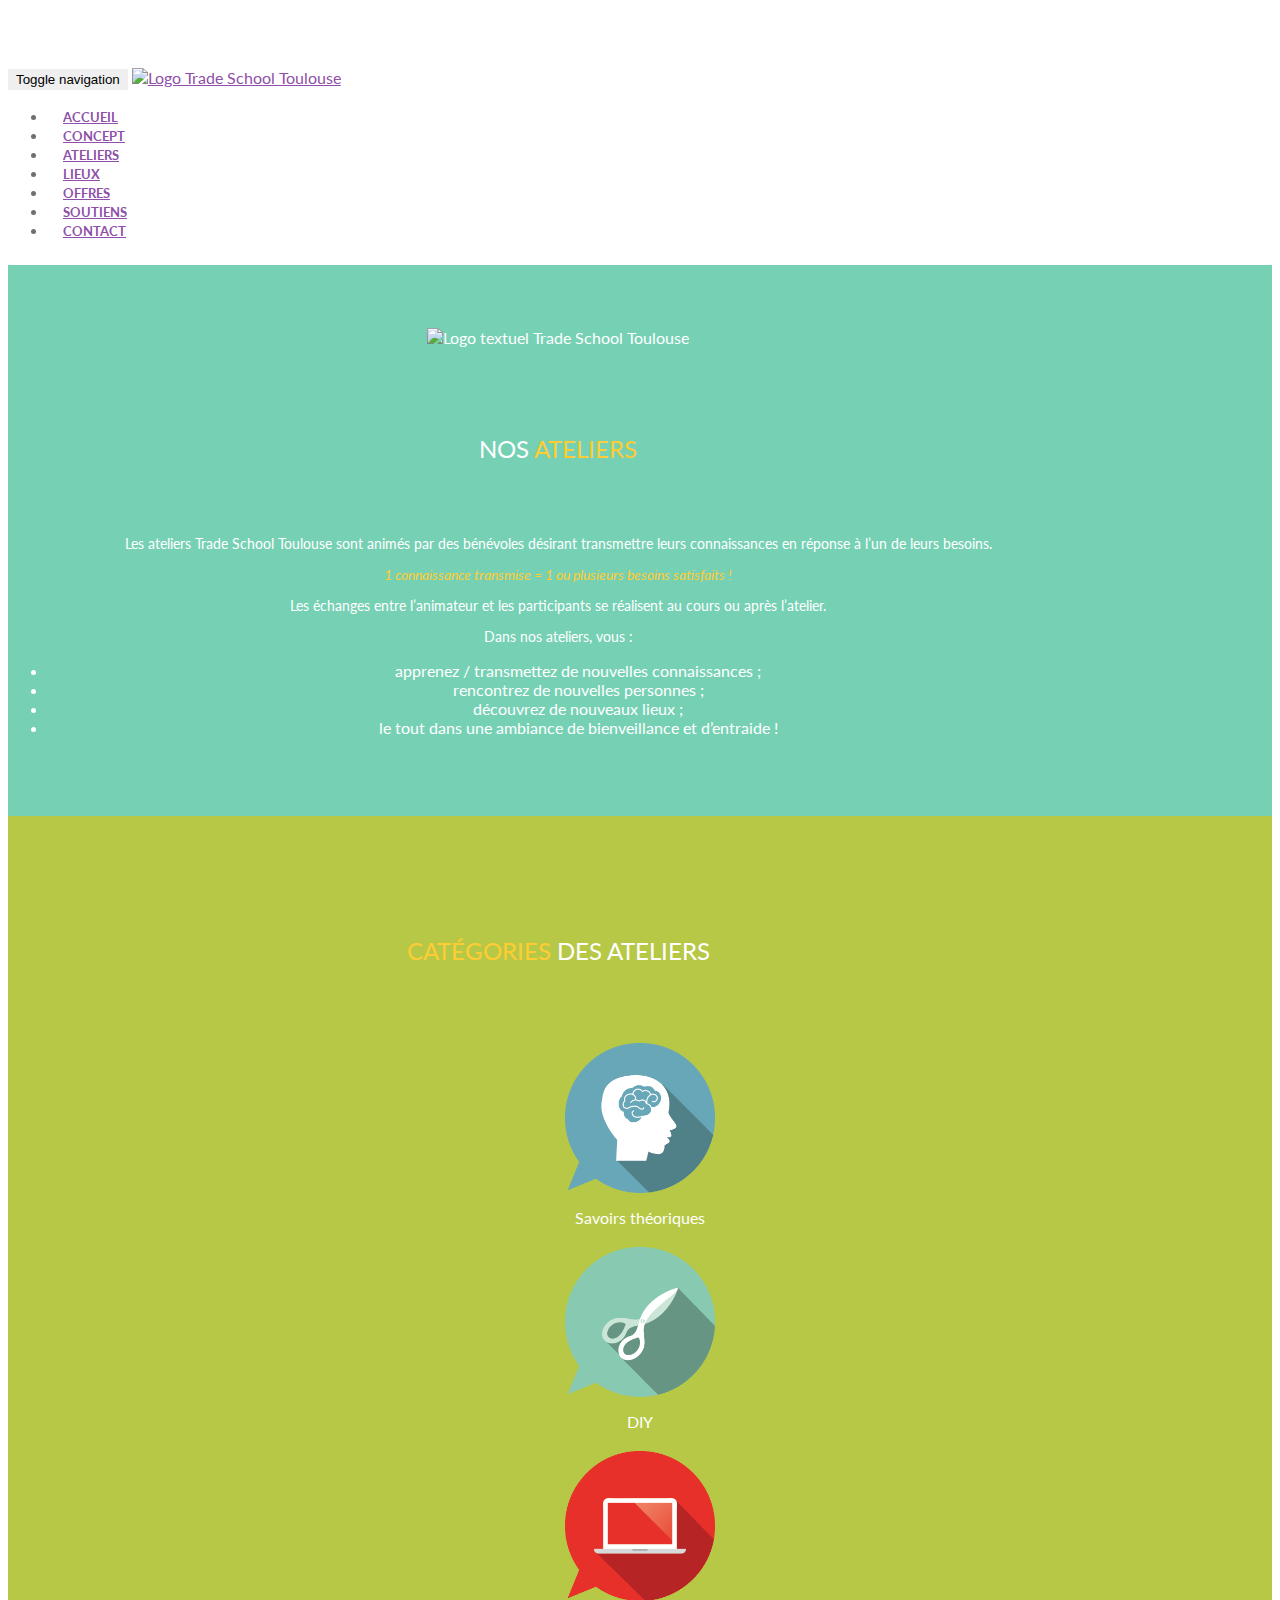
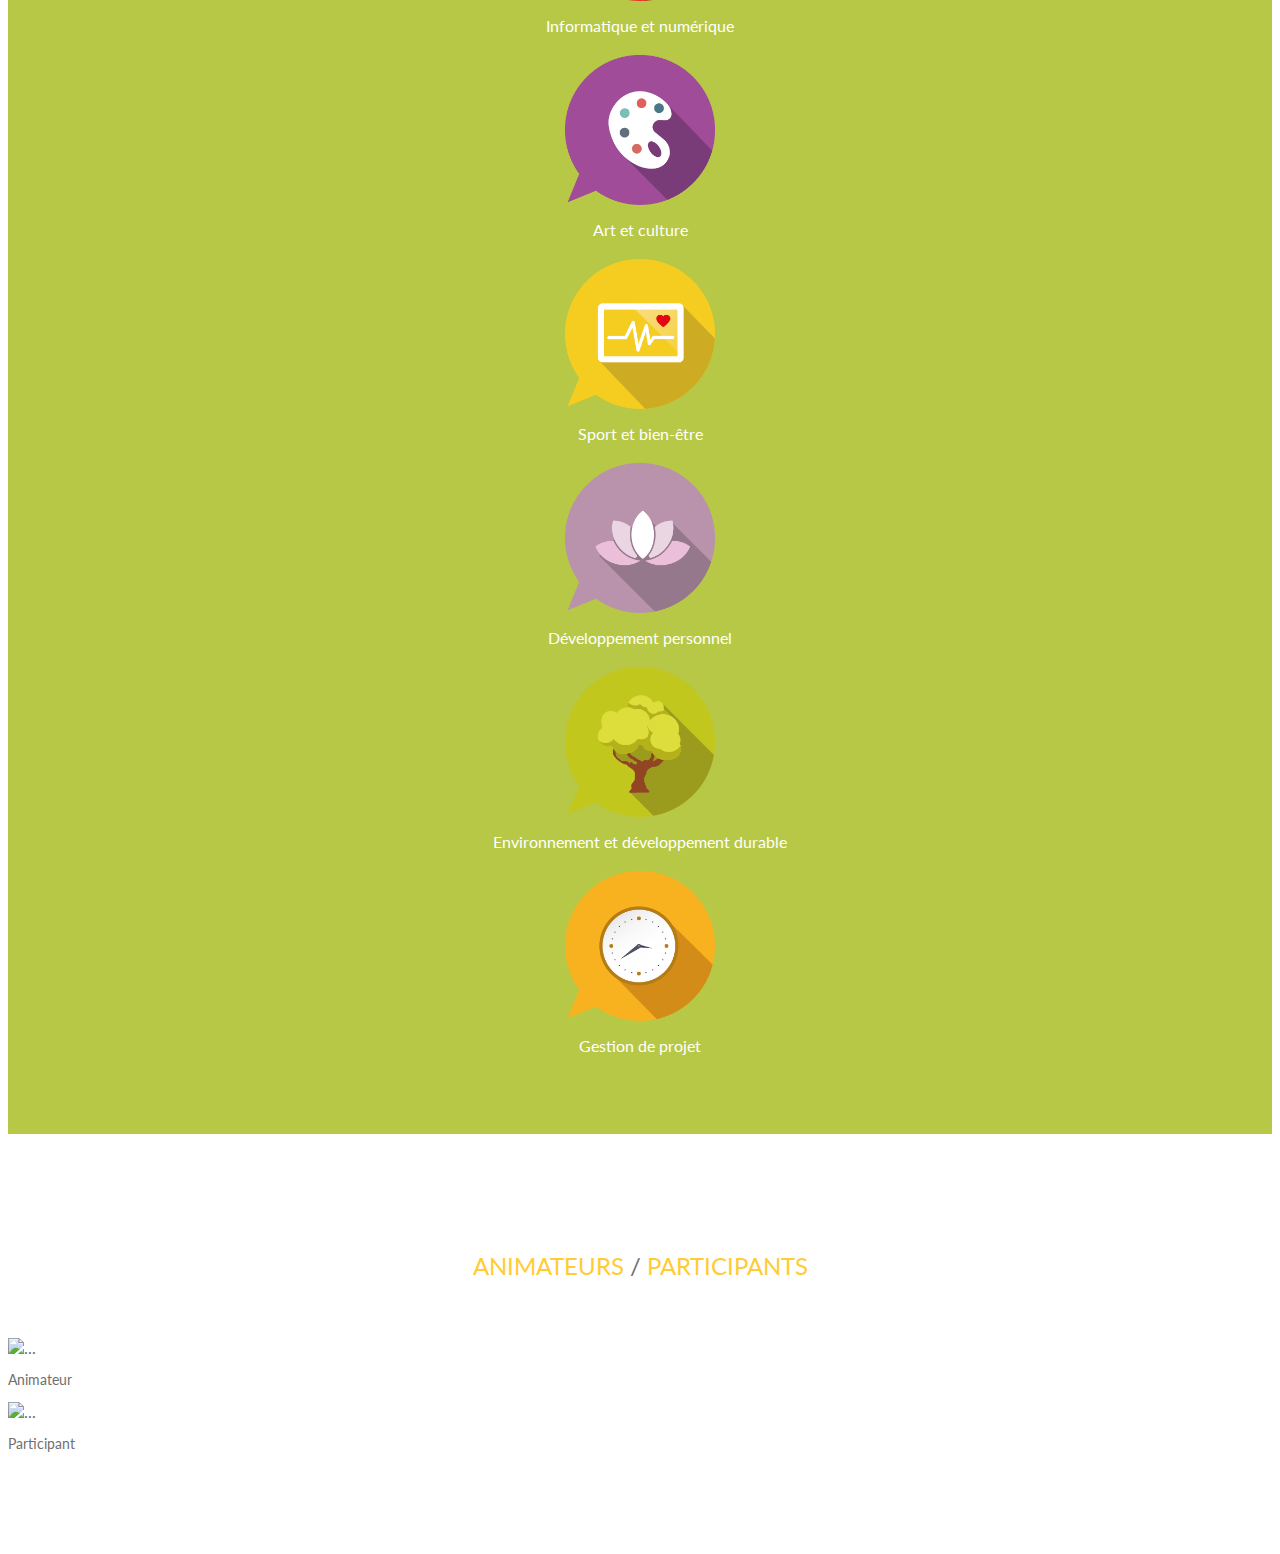
==== static_website/ateliers.html @ 1c1da2f1 "Improve links and logos" ====
<!DOCTYPE html>
<html lang="fr">
<head>
  <meta charset="utf-8">
  <meta http-equiv="X-UA-Compatible" content="IE=edge,chrome=1">
  <title>Ateliers - Trade School Toulouse [demo]</title>
  <meta name="viewport" content=
  "width=device-width, initial-scale=1">
  <meta name="description" content="Trade School Toulouse [demo]">
  <meta name="keywords" content="troc, échange">
  <meta name="author" content="Trade School Toulouse">
  <link rel="shortcut icon" href="img/favicon.ico" type=
  "image/x-icon">
  <link rel="apple-touch-icon" href="img/apple-touch-icon.png">
  <link rel="stylesheet" type="text/css" href=
  "css/bootstrap.min.css">
  <link rel="stylesheet" type="text/css" href=
  "fonts/font-awesome/css/font-awesome.css">
  <style>
      body {
          padding-top: 50px;
          padding-bottom: 20px;
      }
  </style>
  <link rel="stylesheet" href="css/nivo-lightbox.css">
  <link rel="stylesheet" href=
  "css/nivo_lightbox_themes/default/default.css"><!-- Stylesheet
    ================================================== -->
  <link rel="stylesheet" type="text/css" href="css/style.css">
  <link rel="stylesheet" type="text/css" href="css/responsive.css">
  <!-- Google Fonts
    ================================================== -->
  <link href=
  "http://fonts.googleapis.com/css?family=Lato:100,300,400,700,900,100italic,300italic,400italic,700italic,900italic"
  rel="stylesheet" type="text/css">
  <script type="text/javascript" src="js/modernizr.custom.js">
  </script>
  <!-- HTML5 shim and Respond.js for IE8 support of HTML5 elements and media queries -->
  <!-- WARNING: Respond.js doesn't work if you view the page via file:// -->
  <!--[if lt IE 9]>
      <script src="https://oss.maxcdn.com/html5shiv/3.7.2/html5shiv.min.js"></script>
      <script src="https://oss.maxcdn.com/respond/1.4.2/respond.min.js"></script>
    <![endif]-->
</head>
<body>
  <!-- Main Navigation
    ================================================== -->
  <nav id="tf-menu" class="navbar navbar-default navbar-fixed-top">
    <div class="container">
      <!-- Brand and toggle get grouped for better mobile display -->
      <div class="navbar-header">
        <button type="button" class="navbar-toggle collapsed"
        data-toggle="collapse" data-target=
        "#bs-example-navbar-collapse-1"><span class=
        "sr-only">Toggle navigation</span></button> <a class=
        "navbar-brand" href="#"><img src=
        "img/logo_TradeSchool_01.png" alt=
        "Logo Trade School Toulouse"></a>
      </div>
      <!-- Collect the nav links, forms, and other content for toggling -->
      <div class="collapse navbar-collapse" id=
      "bs-example-navbar-collapse-1">
        <ul class="nav navbar-nav navbar-right">
          <li>
            <a href="index.html" class="scroll">Accueil</a>
          </li>
          <li>
            <a href="concept.html" class="scroll">Concept</a>
          </li>
          <li>
            <a href="ateliers.html" class="scroll">Ateliers</a>
          </li>
          <li>
            <a href="lieux.html" class="scroll">Lieux</a>
          </li>
          <li>
            <a href="offres.html" class="scroll">Offres</a>
          </li>
          <li>
            <a href="#" class="scroll">Soutiens</a>
          </li>
          <li>
            <a href="#" class="scroll">Contact</a>
          </li>
        </ul>
      </div><!-- /.navbar-collapse -->
    </div><!-- /.container-fluid -->
  </nav><!-- Home Section
    ================================================== -->
  <div id="tf-intro">
    <div class="container">
      <!-- container -->
      <div class="row">
        <!-- row -->
        <div class="col-md-8 col-md-offset-2">
          <img src="img/logo_TradeSchool_texte.png" class="intro-logo img-responsive" alt="Logo textuel Trade School Toulouse">
          <div class="section-header">
            <h2><strong>Nos <span class="highlight">ateliers</span></strong></h2>
          </div>
          <p>Les ateliers Trade School Toulouse sont animés par des bénévoles désirant transmettre leurs connaissances en réponse à l’un de leurs besoins.</p>
          <p class="highlight"><em>1 connaissance transmise = 1 ou plusieurs besoins satisfaits&nbsp;!</em></p>
          <p>Les échanges entre l’animateur et les participants se réalisent au cours ou après l’atelier.</p>
          <p>Dans nos ateliers, vous&nbsp;:</p>
          <ul>
            <li>apprenez / transmettez de nouvelles connaissances&nbsp;;</li>
            <li>rencontrez de nouvelles personnes&nbsp;;</li>
            <li>découvrez de nouveaux lieux&nbsp;;</li>
            <li>le tout dans une ambiance de bienveillance et d’entraide&nbsp;!</li>
          </ul>
        </div>
      </div><!-- end row -->
   </div><!-- end container -->
  </div><!-- Service Section
    ================================================== -->
  <div id="tf-text">
    <div class="container">
      <div class="section-header">
        <h2><strong><span class=
        "highlight">Catégories</span> des ateliers</strong></h2>
      </div>
    </div>
    <div class="container-fluid">
      <!-- fluid container -->
      <div id="itemsWork" class="row text-center">
        <!-- Portfolio Wrapper Row -->
        <div class=
        "col-xs-12 col-sm-6 col-md-3 col-lg-3 nopadding brand others">
          <!-- Category #1 col 3 -->
          <div class="box">
            <figure>
              <img src="img/picto_savoir_theorique.png" class=
              "img-responsive center-block picto" alt="Pictogramme savoirs théoriques">
              <figcaption>Savoirs théoriques</figcaption>
            </figure>
          </div>
        </div><!-- end Category #1 col 3 -->
        <div class=
        "col-xs-12 col-sm-6 col-md-3 col-lg-3 nopadding apps">
          <!-- Category #2 col 3 -->
          <div class="box">
            <figure>
              <img src="img/picto_diy.png" class=
              "img-responsive center-block picto" alt="Pictogramme DIY">
              <figcaption>DIY</figcaption>
            </figure>
          </div>
        </div><!-- end Category #2 col 3 -->
        <div class=
        "col-xs-12 col-sm-6 col-md-3 col-lg-3 nopadding others brand">
          <!-- Category #3 col 3 -->
          <div class="box">
            <figure>
              <img src="img/picto_informatique.png" class=
              "img-responsive center-block picto" alt="Pictogramme informatique et numérique">
              <figcaption>Informatique et numérique</figcaption>
            </figure>
          </div>
        </div><!-- end Category #3 col 3 -->
        <div class=
        "col-xs-12 col-sm-6 col-md-3 col-lg-3 nopadding others web">
          <!-- Category #4 col 3 -->
          <div class="box">
            <figure>
              <img src="img/picto_art_culture.png" class=
              "img-responsive center-block picto" alt="Pictogramme art et culture">
              <figcaption>Art et culture</figcaption>
            </figure>
          </div>
        </div><!-- end Category #4 col 3 -->
        <div class=
        "col-xs-12 col-sm-6 col-md-3 nopadding web others">
          <!-- Category #5 col 3 -->
          <div class="box">
            <figure>
              <img src="img/picto_sport.png" class=
              "img-responsive center-block picto" alt="Pictogramme sport et bien-être">
              <figcaption>Sport et bien-être</figcaption>
            </figure>
          </div>
        </div><!-- end Category #5 col 3 -->
        <div class="col-xs-12 col-sm-6 col-md-3 nopadding app">
          <!-- Category #6 col 3 -->
          <div class="box">
            <figure>
              <img src="img/picto_dev_personnel.png" class=
              "img-responsive center-block picto" alt="Pictogramme développement personnel">
              <figcaption>Développement personnel</figcaption>
            </figure>
          </div>
        </div><!-- end Category #6 col 3 -->
        <div class=
        "col-xs-12 col-sm-6 col-md-3 nopadding web brand">
          <!-- Category #7 col 3 -->
          <div class="box">
            <figure>
              <img src="img/picto_environnement.png" class=
              "img-responsive center-block picto" alt="Pictogramme environnement et développement durable">
              <figcaption>Environnement et développement durable</figcaption>
            </figure>
          </div>
        </div><!-- end Category #7 col 3 -->
        <div class="col-xs-12 col-sm-6 col-md-3 nopadding app">
          <!-- Category #8 col 3 -->
          <div class="box">
            <figure>
              <img src="img/picto_gestion.png" class=
              "img-responsive center-block picto" alt="Pictogramme gestion de projet">
              <figcaption>Gestion de projet</figcaption>
            </figure>
          </div>
        </div><!-- end Category #8 col 3 -->
      </div><!-- End Row -->
    </div><!-- End Container-Fluid -->
  </div><!-- Process Section -->
  <div id="tf-team">
    <div class="container-fluid">
      <!-- container -->
      <div class="section-header">
        <h2><strong><span class="highlight">Animateurs</span> / <span class=
        "highlight">Participants</span></strong></h2>
      </div>
      <div id="itemsWork" class="row text-center">
        <!-- team carousel wrapper -->
        <div class=
        "col-xs-12 col-sm-12 col-md-6 col-lg-6 nopadding item">
          <!-- Team #1 -->
          <div class="hover-bg">
            <!-- Team Wrapper -->
            <div class="hover-text off">
              <!-- Hover Description -->
              <p>Vous transmettez vos connaissances aux participants et vous leur présentez votre liste de demandes.</p>
            </div><!-- End Hover Description -->
            <img src="img/team/01.jpg" alt="..." class=
            "img-responsive center-block"> <!-- Team Image -->
            <div class="team-detail text-center">
              <p class="text-uppercase">Animateur</p>
            </div>
          </div><!-- End Team Wrapper -->
        </div><!-- End Team #1 -->
        <div class=
        "col-xs-12 col-sm-12 col-md-6 col-lg-6 nopadding item">
          <!-- Team #2 -->
          <div class="hover-bg">
            <!-- Team Wrapper -->
            <div class="hover-text off">
              <!-- Hover Description -->
              <p>Vous apprenez de nouvelles connaissances et en échange vous vous engagez à répondre à une des demandes émises par l’animateur.</p>
            </div><!-- End Hover Description -->
            <img src="img/team/02.jpg" alt="..." class=
            "img-responsive center-block"> <!-- Team Image -->
            <div class="team-detail text-center">
              <p class="text-uppercase">Participant</p>
            </div>
          </div><!-- End Team Wrapper -->
        </div><!-- End Team #2 -->
      </div><!-- end team carousel wrapper -->
    </div><!-- container -->
  </div><!-- Why Us/Features Section -->
<!-- jQuery (necessary for Bootstrap's JavaScript plugins) -->
  <script src=
  "https://ajax.googleapis.com/ajax/libs/jquery/1.11.1/jquery.min.js">
  </script>
  <script type="text/javascript" src="js/jquery.1.11.1.js">
  </script>
  <!-- Include all compiled plugins (below), or include individual files as needed -->

  <script type="text/javascript" src="js/bootstrap.js">
  </script>
  <script type="text/javascript" src="js/owl.carousel.js">
  </script><!-- Owl Carousel Plugin -->

  <script type="text/javascript" src="js/SmoothScroll.js">
  </script> <!-- Google Map -->

  <script type="text/javascript" src=
  "https://maps.googleapis.com/maps/api/js?key=AIzaSyASm3CwaK9qtcZEWYa-iQwHaGi3gcosAJc&amp;sensor=false">
  </script>
  <script type="text/javascript" src="js/map.js">
  </script> <!-- Parallax Effects -->

  <script type="text/javascript" src="js/skrollr.js">
  </script>
  <script type="text/javascript" src="js/imagesloaded.js">
  </script> <!-- Portfolio Filter -->

  <script type="text/javascript" src="js/jquery.isotope.js">
  </script> <!-- LightBox Nivo -->

  <script type="text/javascript" src="js/nivo-lightbox.min.js">
  </script> <!-- Contact page-->

  <script type="text/javascript" src="js/jqBootstrapValidation.js">
  </script>
  <script type="text/javascript" src="js/contact.js">
  </script> <!-- Javascripts
    ================================================== -->

  <script type="text/javascript" src="js/main.js">
  </script>
</body>
</html>
---- static_website/css/style.css ----
@import url(http://fonts.googleapis.com/css?family=Lato:100,300,400,700,900,100italic,300italic,400italic,700italic,900italic);
body,
html {
    -webkit-font-smoothing: antialiased !important;
    -moz-osx-font-smoothing: grayscale;
    overflow-y: auto;
    overflow-x: hidden;
    font-family: 'Lato', sans-serif;
    color: #6f6f6f;
}
::-webkit-scrollbar { width: 2px;  }/* for vertical scrollbars */
::-webkit-scrollbar-track { background: rgba(0, 0, 0, 0.1); }
::-webkit-scrollbar-thumb { background: rgba(0, 0, 0, 0.5); }

@media (min-width: 1200px) { 
    .container { width: 1100px }
}
h1 {
    font-weight: 900;
    text-transform: uppercase;
}
h1 small { text-transform: lowercase }
h2 {
    line-height: 24px;
    font-weight: 300;
}
h5 { font-size: 16px }
p { font-size: 14px }
a {
    color: #8e50a8;
    transition: all 0.5s;
}
a:hover,
a:focus {
    text-decoration: none;
    color: #4e5055;
}
figure {
  margin: 1rem;
}
.highlight { color: #ffcc33 }
.clearfix:after {
    visibility: hidden;
    display: block;
    font-size: 0;
    content: " ";
    clear: both;
    height: 0;
}
.clearfix { display: inline-block }
* html .clearfix { height: 1% }
.clearfix { display: block }

img.logo {
  max-height: 100px;
  margin-top: 4px;
  margin-bottom: 8px;
}

img.picto {
  max-height: 150px;
  margin-top: 4px;
  margin-bottom: 12px;
}

/* Navigation */
#tf-menu {
    margin-bottom: 0;
    background-color: #ffffff;
    padding: 10px 0;
    height: auto;
}
.half {
  max-width: 50%;
  margin-left: auto;
  margin-right: auto;
}
.btn-primary {
    background-color: #8e50a8;
}
.btn-primary:hover {
    background-color: #8e50a8;
}
.navbar-brand img {
    height: 80px;
    width: auto;
    margin-top: -15px;
}
.navbar-brand { padding: 0px 0px }
.navbar-nav > li > a {
    font-size: 13px;
    font-weight: 700;
    border-bottom: 2px solid transparent;
    padding: 5px 5px;
    margin: 8px 10px;
    text-transform: uppercase;
    transition: all 0.5s;
}
.navbar-default .navbar-nav > li > a.active,
.navbar-default .navbar-nav > li > a:hover,
.navbar-default .navbar-nav > li > a:focus {
    color: #6f7176;
    border-bottom: 4px solid #985faf;
}
.navbar-default .navbar-toggle { border-color: transparent }
.navbar-default .navbar-toggle:hover,
.navbar-default .navbar-toggle:focus { background-color: transparent }
.navbar-default .navbar-toggle:hover>.navbar-default .navbar-toggle .icon-bar,
.navbar-default .navbar-toggle:focus>.navbar-default .navbar-toggle .icon-bar { color: #FFCC33 }
/* Header Page */
#tf-header {
    padding: 20px 0;
    background: #ffcc33;
    margin-top: 70px;
    color: #ffffff;
}
#tf-header .breadcrumb {
    padding: 8px 15px;
    margin-bottom: 20px;
    list-style: none;
    background-color: transparent;
    border-radius: 4px;
    margin-left: -10px;
    margin-top: -10px;
}
#tf-header .breadcrumb > li + li:before {
    padding: 0 5px;
    color: #FFF;
    content: "/\00a0";
}
#tf-header .breadcrumb > li a { color: #ffffff }
/* Home Style */
#tf-home {
    background: url(../img/bg.jpg);
    background-size: cover;
    background-position: center;
    background-attachment: fixed;
    background-repeat: no-repeat;
    color: #cfcfcf;
}

#tf-home blockquote {
  text-align: center;
  border: none;
}

#tf-home blockquote footer {
  text-align: right;
}

#tf-home .content-heading {
  padding: 10px 0;
  background: rgba(0, 0, 0, 0.6);
  border-radius: 20px;
}

#tf-home .overlay {
    background: -moz-linear-gradient(top,  rgba(0,0,0,0.8) 0%, rgba(0,0,0,0.73) 17%, rgba(0,0,0,0.66) 35%, rgba(0,0,0,0.55) 62%, rgba(0,0,0,0.4) 100%); /* FF3.6+ */
    background: -webkit-gradient(linear, left top, left bottom, color-stop(0%,rgba(0,0,0,0.8)), color-stop(17%,rgba(0,0,0,0.73)), color-stop(35%,rgba(0,0,0,0.66)), color-stop(62%,rgba(0,0,0,0.55)), color-stop(100%,rgba(0,0,0,0.4))); /* Chrome,Safari4+ */
    background: -webkit-linear-gradient(top,  rgba(0,0,0,0.8) 0%,rgba(0,0,0,0.73) 17%,rgba(0,0,0,0.66) 35%,rgba(0,0,0,0.55) 62%,rgba(0,0,0,0.4) 100%); /* Chrome10+,Safari5.1+ */
    background: -o-linear-gradient(top,  rgba(0,0,0,0.8) 0%,rgba(0,0,0,0.73) 17%,rgba(0,0,0,0.66) 35%,rgba(0,0,0,0.55) 62%,rgba(0,0,0,0.4) 100%); /* Opera 11.10+ */
    background: -ms-linear-gradient(top,  rgba(0,0,0,0.8) 0%,rgba(0,0,0,0.73) 17%,rgba(0,0,0,0.66) 35%,rgba(0,0,0,0.55) 62%,rgba(0,0,0,0.4) 100%); /* IE10+ */
    background: linear-gradient(to bottom,  rgba(0,0,0,0.8) 0%,rgba(0,0,0,0.73) 17%,rgba(0,0,0,0.66) 35%,rgba(0,0,0,0.55) 62%,rgba(0,0,0,0.4) 100%); /* W3C */
    padding-top: 10%;
    padding-bottom: 20%;
    background-attachment: fixed;
}
#tf-home h1 { color: #ffad33 }
.content-heading p.lead { margin-bottom: 80px }
a.goto-btn {
    font-size: 18px;
    font-weight: 700;
    border-bottom: 2px solid transparent;
    padding: 10px 0;
    transition: all 0.5s;
}
a.goto-btn:hover {
    color: #ffffff;
    border-bottom: 2px solid #ffcc33;
}
/* Home Section Style 2 - With Video*/
#tf-home.video .overlay {
    padding: 0;
    padding-top: 10%;
}
.img-wrapper { position: relative }
.img-wrapper img.img-responsive { margin: 0 auto !important }
.img-wrapper i.fa {
    position: absolute;
    z-index: 10;
    top: 50%;
    font-size: 25px;
    background: rgba(32, 22, 22, 0.29);
    padding: 18px 23px;
    height: 60px;
    width: 60px;
    text-align: center;
    border-radius: 50%;
    color: #ffffff;
    margin-left: -30px;
    transition: all 0.3s;
}
.img-wrapper i.fa:hover { background: #ffcc33 }
/* Home Section Style 3 - Slider*/
#tf-home.slider { background: none }
#tf-home.slider .overlay { padding: 0 }
.carousel-caption {
    position: absolute;
    right: 15%;
    top: 28%;
    bottom: auto;
    left: 15%;
    z-index: 10;
    padding-top: 20px;
    padding-bottom: 0;
    color: #fff;
    text-align: center;
    text-shadow: none;
}
.carousel-indicators li {
    display: inline-block;
    width: 12px;
    height: 12px;
    margin: 1px;
    text-indent: -999px;
    cursor: pointer;
    background-color: rgba(0, 0, 0, 0);
    border: 1px solid #fff;
    border-radius: 10px;
}
.carousel-indicators {
    position: absolute;
    bottom: 60px;
    left: 50%;
    z-index: 15;
    width: 60%;
    padding-left: 0;
    margin-left: -30%;
    text-align: center;
    list-style: none;
}
.carousel-indicators .active {
    width: 14px;
    height: 14px;
    margin: 0;
    background-color: #E5B112;
}
.carousel-fade .carousel-inner .item {
    opacity: 0;
    transition-property: opacity;
}
.carousel-fade .carousel-inner .active { opacity: 1 }
.carousel-fade .carousel-inner .active.left,
.carousel-fade .carousel-inner .active.right {
    left: 0;
    opacity: 0;
    z-index: 1;
}
.carousel-fade .carousel-inner .next.left,
.carousel-fade .carousel-inner .prev.right { opacity: 1 }
.carousel-fade .carousel-control { z-index: 2 }
/* Home Section Style 4 - App Header Style*/
#tf-home.app .overlay { padding: 10% 0 5% 0 }
#tf-home.app {background: url(../img/bg/02.jpg);}
a.goto-btn { margin-right: 30px }
.ipad-wrapper .app-wrap {
    position: relative;
    width: 395px;
}
.app-wrap {
    position: absolute;
    background: url(../img/header4.png);
    width: 395px;
    height: 540px;
    background-repeat: no-repeat;
    z-index: 2;
    left: 5%;
}
#owl-demo .item img {
    position: relative;
    width: 305px;
    height: auto;
    left: 12%;
    margin-top: 46px;
    z-index: -1;
}
.app .content-heading.text-left { padding: 15% 0 }
#tf-home.app .owl-theme .owl-controls .owl-page span {
    width: 15px;
    height: 15px;
    margin: 5px;
    background: #ffffff !important;
    border: 2px solid transparent;
    opacity: 1;
}
#tf-home.app .owl-theme .owl-controls {
    margin-top: 60px;
    text-align: center;
}
#tf-home.app .owl-theme .owl-controls .owl-page.active span,
#tf-home.app .owl-theme .owl-controls.clickable .owl-page:hover span { border: 2px solid #FFCC33 }

/* Home Parallax Effect */
.bcg {
  background-position: center center;
  background-repeat: no-repeat;
  background-attachment: fixed;
  background-size: cover;
  height: 100%;
  width: 100%;
}

#tf-home.parallax .bcg { background-image:url('../img/bg/slider03.jpg'); }
.parallax  .content-heading{
    padding: 20% 0;
    text-align: center;
}
/* Intro Section */
#tf-intro {
    background-color: #76d1b4;
    padding: 5% 0;
    color: #ffffff;
    text-align: center;
}
#tf-intro img.intro-logo {
    margin: 0 auto;
    margin-bottom: 30px;
}
/* Service Section */
#tf-services { padding: 60px 0 }
.section-header {
    padding: 40px 0;
    text-align: center;
}
#tf-text {
    background-color: #b7c846;
    padding: 5% 0;
    color: #ffffff;
    text-align: center;
}
.section-header h2 { text-transform: uppercase }
.section-header h5 { letter-spacing: 1px }
.fancy {
    line-height: 0.5;
    text-align: center;
    margin-bottom: 40px;
    margin-top: 20px;
}
.fancy span {
    display: inline-block;
    position: relative;
}
.fancy span:before,
.fancy span:after {
    content: "";
    position: absolute;
    height: 5px;
    border-bottom: 1px solid #f1f1f1;
    top: 15px;
    width: 400px;
}
.fancy span:before {
    right: 100%;
    margin-right: 10px;
}
.fancy span:after {
    left: 100%;
    margin-left: 10px;
}
/* service lists */
.service { margin-bottom: 20px }
.service .media-right i.fa {
    text-align: center;
    font-size: 30px;
    background-color: #FFCC33;
    color: #ffffff;
    padding: 25px 0;
    border-radius: 50px;
    border-top-left-radius: 0;
    margin: 0 10px;
    margin-right: 20px;
    width: 82px;
    height: 80px;
    transition: background-color 0.5s;
}
.service .media-left i.fa {
    text-align: center;
    font-size: 30px;
    background-color: #FFCC33;
    color: #ffffff;
    padding: 25px 0;
    border-radius: 50px;
    border-top-right-radius: 0;
    margin: 0 10px;
    margin-left: 20px;
    width: 82px;
    height: 80px;
    transition: background-color 0.5s;
}
.process:hover i.fa,
.service:hover i.fa { background-color: #333333 }
h4.media-heading {
    margin-top: 0;
    margin-bottom: 5px;
    font-size: 16px;
    font-weight: 400;
    text-transform: uppercase;
    color: #333;
    line-height: 20px;
}
/* About Us */
#tf-about { padding: 40px 0 }
.yellow-bg { background-color: #ffad33 }
.img-wrap .profile-img {
    position: relative;
    margin-bottom: 40px;
}
.profile-img .social {
    position: absolute;
    z-index: 1;
    bottom: -10px;
    left: 50px;
}
.about-right-content { padding: 40px 0 }
.about-left-content { padding-bottom: 60px }
.about-left-content h2,
.about-left-content h2 small { color: #333 }
.about-left-content h2 small { font-weight: 300 }
ul.social li a.fa {
    background: #FFCC32;
    width: 50px;
    height: 50px;
    padding: 15px;
    text-align: center;
    margin-right: -5px;
    font-size: 20px;
    color: #ffffff;
    margin-bottom: 0;
}
ul.social li a.fa:hover { background-color: #333333 }
/* Skills Progress Bar */
.progress {
    height: 12px;
    margin-bottom: 20px;
    overflow: hidden;
    background-color: #999999;
    border-radius: 0;
    -webkit-box-shadow: none;
    box-shadow: none;
}
.progress-bar {
    float: left;
    width: 0;
    height: 100%;
    font-size: 12px;
    line-height: 20px;
    color: #fff;
    text-align: center;
    background-color: #FFCC32;
    -webkit-box-shadow: none;
    box-shadow: none;
    -webkit-transition: width .6s ease;
    -o-transition: width .6s ease;
    transition: width .6s ease;
}
.skills {
    margin-top: 30px;
    padding: 20px 0;
}
.skillset p {
    font-size: 13px;
    margin-bottom: 5px;
}
/* Counter */
#tf-counter {
    border-top: 1px solid #D1D1D1;
    border-bottom: 1px solid #D1D1D1;
}
.facts { padding: 0 }
.facts .count-box { position: relative }
.count-box {
    -webkit-backface-visibility: hidden;
    border-left: 1px solid #d3d3d3;
    padding: 40px 0;
    margin: 0;
    overflow: hidden;
    transition: all 0.5s;
    transform: translateX(0px) translateY(0%);
    -webkit-transform: translateX(0px) translateY(0%);
    -moz-transform: translateX(0px) translateY(0%);
    -ms-transform: translateX(0px) translateY(0%);
    -o-transform: translateX(0px) translateY(0%);
}
/*.count-box .hover-bg{ 
  position: absolute;
  display: block;
  background-color: #FFCC32;
  width: 100%;
  height: 100%;
  z-index: -1;
  transition: all 0.5s;
  transform: translateX(0px) translateY(150px);
  -webkit-transform: translateX(0px) translateY(150px);
  -ms-transform: translateX(0px) translateY(150px);
    -o-transform: translateX(0px) translateY(150px);
    opacity: 0;
}
.count-box:hover .hover-bg{
  background: #FFCC32;
  color: #fff !important;
  transform: translateX(0px) translateY(-40px);
    -webkit-transform: translateX(0px) translateY(-40px);
    -moz-transform: translateX(0px) translateY(-40px);
    -ms-transform: translateX(0px) translateY(-40px);
    -o-transform: translateX(0px) translateY(-40px);
    opacity: 1;
}*/
.count-box:hover,
.count-box:hover > i.fa { color: #ffffff }
.count-box:hover {
    -webkit-backface-visibility: hidden;
    background-color: #e5b112;
}
.counter i.fa {
    font-size: 40px;
    color: #FFCC33;
}
.count-box.last { border-right: 1px solid #d3d3d3 }
/* Portfolio / Works Sections */
#tf-team {
    padding: 60px 0;
    background-color: #ffff;
}
#team .item {
    padding: 30px 0px;
    margin: 5px 20px;
    -webkit-border-radius: 3px;
    -moz-border-radius: 3px;
    border-radius: 3px;
}
.item .hover-bg {
    position: relative;
    overflow: hidden;
}
.hover-bg .hover-text {
    position: absolute;
    display: block;
    bottom: 0;
    width: 100%;
    height: 25%;
    padding: 20px;
    color: #ffffff;
    transition: all 0.8s;
    -webkit-transition: all 08s;
    -moz-transition: all 0.8s;
    -o-transition: all 0.8s;
}
.hover-bg .hover-text.on { opacity: 1 }
.hover-bg .hover-text.off {
    transition: all 0.3s;
    -webkit-transition: all 0.3s;
    -moz-transition: all 0.3s;
    -o-transition: all 0.3s;
    -webkit-transform: translateX(100%) translateY(-90%);
    transform: translateX(100%) translateY(-90%);
    opacity: 1;
    background: rgba(0, 0, 0, 0.70);
}
.hover-bg:hover .hover-text.off {
    -webkit-transform: translateX(0%) translateY(-90%);
    transform: translateX(0%)  translateY(-90%);
    opacity: 1;
}
.owl-theme .owl-controls .owl-page span {
    width: 15px;
    height: 15px;
    margin: 5px;
    background: #bababa;
}
/* Why Us or Features Section */
#tf-features,
#feature { padding: 60px 0 }
.features-content { padding: 0 30px 0 }
.features-content h4 {
    text-transform: uppercase;
    margin-bottom: 20px;
    color: #333333;
}
.nav.nav-pills > li > a {
    position: relative;
    display: block;
    color: #6f7176;
    background-color: #ffffff;
    padding: 25px;
    border-bottom: 3px solid #cccccc;
    text-transform: uppercase;
    margin-bottom: 5px;
}
.nav.nav-pills > li > a small {
    text-transform: lowercase;
    font-style: italic;
}
.nav.nav-pills > li > a:hover,
.nav-pills > li.active > a,
.nav-pills > li.active > a:hover,
.nav-pills > li.active > a:focus {
    color: #fff;
    background-color: #E5B112;
    padding: 25px;
    border-bottom: 3px solid #996600;
}
.nav-pills > li > a { border-radius: 4px }
ul.features li span.fa {
    font-size: 35px;
    vertical-align: middle;
    margin-right: 20px;
    float: left;
    clear: both;
    margin-top: 5px;
}
/* Portfolio or works blocks */
#tf-works { padding: 60px 0 }
ul.cat { margin: 30px 0 }
ul.cat li a {
    background: inherit;
    border: 1px solid;
    padding: 5px 10px;
    border-radius: 3px;
}
ul.cat li a:hover,
ul.cat li a:focus,
ul.cat li a.active {
    background: #f1f1f1;
    border: 1px solid;
    padding: 5px 10px;
    border-radius: 3px;
    color: inherit;
}
.nopadding { padding: 0 }
.box a { margin: 2px }
.box .hover-bg {
    position: relative;
    overflow: hidden;
}
.box .hover-bg .hover-text {
    height: 100%;
    bottom: 0;
    -webkit-transform: translateX(0%) translateY(0%);
    transform: translateX(0%) translateY(0%);
    background: transparent;
}
.box:hover .hover-bg .hover-text { background-color: rgba(1, 1, 1, 0.5) }
.box .hover-bg:hover .hover-text.off {
    -webkit-transform: translateX(0%) translateY(0%);
    transform: translateX(0%)  translateY(0%);
    opacity: 1;
}
.box .hover-text i.fa {
    font-size: 20px;
    background: #e5b112;
    padding: 13px;
    position: relative;
    top: 40%;
    border-radius: 50%;
    width: 45px;
    height: 45px;
    transition: all 0.5s;
}
.box .hover-text i.fa:hover { background: #333333 }
.box .hover-text i.fa.fa-expand {
    border-top-right-radius: 0;
    -webkit-transform: translateX(-400%) translateY(0%);
    transform: translateX(-400%)  translateY(0%);
    opacity: 0;
    transition: all 0.5s;
}
.box:hover .hover-text i.fa.fa-expand {
    -webkit-transform: translateX(0%) translateY(0%);
    transform: translateX(0%)  translateY(0%);
    opacity: 1;
}
.box .hover-text i.fa.fa-chain {
    border-top-left-radius: 0;
    -webkit-transform: translateX(400%) translateY(0%);
    transform: translateX(400%)  translateY(0%);
    opacity: 0;
    transition: all 0.5s;
}
.box:hover .hover-text i.fa.fa-chain {
    -webkit-transform: translateX(0%) translateY(0%);
    transform: translateX(0%)  translateY(0%);
    opacity: 1;
}
/* Style 2 - Not Fullwidth */
#itemsWorkThree .box,
#itemsWorkTwo .box { margin-bottom: 30px }
#itemsWorkTwo .hover-bg .hover-text { padding: 30% 0 }
#itemsWorkTwo .box:hover .hover-bg .hover-text {
    background-color: rgba(255, 223, 125, 0.70);
    border: 10px solid rgba(185, 156, 72, 0.80);
}
#itemsWorkTwo .box .hover-bg .hover-text h5 small {
    text-transform: capitalize;
    color: #000000;
}
#itemsWorkTwo .box .hover-bg .hover-text h5 {
    font-weight: 700;
    text-transform: uppercase;
    color: #000000;
    -webkit-transform: translateX(0%) translateY(400%);
    transform: translateX(0%)  translateY(400%);
    opacity: 0;
    transition: all 0.5s;
}
#itemsWorkTwo .box:hover .hover-bg .hover-text.off h5 {
    -webkit-transform: translateX(0%) translateY(0%);
    transform: translateX(0%)  translateY(0%);
    opacity: 1;
}
#itemsWorkTwo .box .hover-text i.fa {
    font-size: 20px;
    background: transparent;
    padding: 13px;
    position: relative;
    top: 40%;
    border-radius: 50%;
    width: 45px;
    height: 45px;
    transition: all 0.5s;
    border: 1px solid #ffffff;
}
#itemsWorkTwo .box .hover-text i.fa:hover { background: #333333 }
/* Portfolio Style #3 */
#itemsWorkThree .box h5 {
    border: 1px solid #ddd;
    padding: 10px 0;
    margin: 0;
}
/* Isotope Filter */
.isotope-item { z-index: 2 }
.isotope-hidden.isotope-item { z-index: 1 }
.isotope,
.isotope .isotope-item {
    /* change duration value to whatever you like */
    -webkit-transition-duration: 0.8s;
    -moz-transition-duration: 0.8s;
    transition-duration: 0.8s;
}
.isotope-item {
    margin-right: -1px;
    -webkit-backface-visibility: hidden;
    backface-visibility: hidden;
}
.isotope {
    -webkit-transition-property: height, width;
    -moz-transition-property: height, width;
    transition-property: height, width;
}
.isotope .isotope-item {
    -webkit-transition-property: -webkit-transform, opacity;
    -moz-transition-property: -moz-transform, opacity;
    transition-property: transform, opacity;
}
.nivo-lightbox-theme-default .nivo-lightbox-title {
    font-size: 14px;
    background: #f1f1f1;
    border: 1px solid #333;
    letter-spacing: 2px;
    color: #333;
    text-transform: uppercase;
    letter-spacing: 2px;
    padding: 10px 35px;
    border-radius: 2px;
}
.nivo-lightbox-theme-default.nivo-lightbox-overlay {
    background: #ffffff !important;
    background: rgba(255, 255, 255, 1) !important;
}
.nivo-lightbox-theme-default .nivo-lightbox-nav,
.nivo-lightbox-theme-default .nivo-lightbox-close { opacity: 1 }
.nivo-lightbox-error {
    color: #C59A6D !important;
    text-shadow: 0 1px 1px rgba(0, 0, 0, 0) !important;
}
.nivo-lightbox-theme-default .nivo-lightbox-image img {
    background: #fff;
    -webkit-box-shadow: 0px 1px 1px rgba(0,0,0,0.4);
    -moz-box-shadow: 0px 1px 1px rgba(0,0,0,0.4);
    box-shadow: 0px 1px 1px rgba(0,0,0,0.4);
    border-top: 4px solid #ffcc33;
}
/* Single Portfolio Detail */
#work-detail-one,
#work-detail-two,
#work-detail-three { padding: 60px 0 }
.work-detail .dl-horizontal dt {
    text-align: left;
    margin-bottom: 10px;
}
.work-related-thumb { margin-bottom: 30px }
.work-related-thumb .img-thumbnail {
    display: inline-block;
    max-width: 100%;
    height: auto;
    padding: 0;
    line-height: 1.42857143;
    background-color: transparent;
    border: 1px solid transparent;
    border-radius: 0;
    -webkit-transition: all .2s ease-in-out;
    -o-transition: all .2s ease-in-out;
    transition: all .2s ease-in-out;
}
.work-related-thumb .img-thumbnail:hover { opacity: 0.8 }
/* Process Section */
#tf-process { padding: 60px 0 }
.process i.fa {
    text-align: center;
    font-size: 30px;
    background-color: #FFCC33;
    color: #ffffff;
    padding: 25px 0;
    border: 4px solid #ffffff;
    border-radius: 50px;
    border-top-left-radius: 0;
    margin: 0 10px;
    margin-right: 20px;
    width: 92px;
    height: 90px;
    transition: background-color 0.5s;
}
#tf-process .gray-bg { position: relative }
.gray-bg .vline {
    position: absolute;
    height: 100%;
    padding: 5px;
    border-left: 3px solid #ffffff;
    left: 20%;
}
#process { padding: 60px 0 20px 0 }
.process { margin-bottom: 40px }
/* Pricing Section */
#tf-pricing { padding: 60px 0 }
.price h1 { font-size: 50px }
.price { text-align: center }
.price.panel-default { border-color: #333 }
.price.panel-default > .panel-heading {
    font-size: 20px;
    text-transform: uppercase;
    font-weight: 600;
    color: #FFF;
    background-color: #333333;
    border-color: inherit;
}
.price .panel-heading { padding: 30px 15px }
.price .panel-body { border-bottom: 1px solid }
.price ul.list-unstyled { padding: 20px }
.price ul.list-unstyled li { padding: 10px 0 }
.price ul.list-unstyled li small { margin-top: -10px }
/* Featured */
.price.featured {
    -moz-box-shadow: 0 0 6px 2px rgba(0, 0, 0, 0.31);
    -webkit-box-shadow: 0 0 6px 2px rgba(0, 0, 0, 0.31);
    box-shadow: 0 0 6px 2px rgba(0, 0, 0, 0.31);
}
.price.featured.panel-default {
    border-color: #ffcc33;
    background-color: #ffffff;
    margin-top: -20px;
    position: relative;
    z-index: 1;
    margin-left: -5px;
    margin-right: -5px;
}
.price.featured.panel-default { border-color: #ffcc33 }
.price.featured.panel-default > .panel-heading { background-color: #ffcc33 }
.featured .panel-body { margin-top: 20px }
.featured .panel-body,
.featured.panel-default > .panel-heading { border-color: #ffcc33 }
.featured .tf-btn { margin-top: 20px }
.btn:focus,
.btn:active:focus,
.btn.active:focus,
.btn.focus,
.btn:active.focus,
.btn.active.focus {
    outline: 0;
    outline: 0;
    outline-offset: 0;
}
.btn:active,
.btn.active {
    background-image: none;
    outline: 0;
    -webkit-box-shadow: none;
    box-shadow: none;
}
.tf-btn {
    font-size: 12px;
    word-spacing: 2px;
    font-weight: 700;
    padding: 10px 20px;
    background-color: #333333;
    text-transform: uppercase;
    border-color: #333333;
    transition: all 0.5s;
}
.tf-btn:focus,
.tf-btn:hover {
    background-color: #333333;
    border-color: #ffcc33;
}
.color {
    background-color: #ffcc33;
    border-color: #ffcc33;
}
.color:focus,
.color:hover {
    border-color: #333333;
    background-color: #ffcc33;
}
/* Blog Section */
#tf-blog,
#blog-post { padding: 60px 0 }
#blog-post a.btn { margin: auto 0 }
.post-wrap { position: relative }
.media.post {
    background: #fff;
    padding: 10px;
}
.post-wrap {
    position: relative;
    margin-bottom: 30px;
    transition: all 0.5s;
}
.post-meta {
    border-top: 1px solid #ebebeb;
    background-color: #ffffff;
    padding: 5px 10px;
    height: auto;
    position: relative;
    min-height: 35px;
}
ul.metas li:after {
    content: ' / ';
    margin-right: 3px;
    margin-left: 3px;
}
ul.metas li:last-child:after { content: ' ' }
ul.metas li a { color: #e5b112 }
.meta-detail {
    background: #f4f4f4;
    border-radius: 3px;
    padding: 2px;
}
/* Contact Section */
/*********************************
/* Map Section
**********************************/
#tf-contact { padding: 60px 0 }
#map {
    position: relative;
    width: 100%;
    height: 400px;
}
.contact-detail {
    text-align: center;
    margin: 60px 0;
}
.contact-detail i.fa {
    text-align: center;
    font-size: 30px;
    background-color: #FFCC33;
    color: #ffffff;
    padding: 25px 0;
    border-radius: 50px;
    border-top-left-radius: 0;
    margin: 0 10px;
    margin-right: 20px;
    width: 82px;
    height: 80px;
    transition: background-color 0.5s;
}
.contact-detail:hover i.fa { background-color: #333333 }
form#contact-form { padding: 40px 0 }
.contact form#contact-form {padding: 0}
.form-control:focus {
    border-color: inherit;
    outline: 0;
    -webkit-box-shadow: none;
    box-shadow: none;
}
.form-control {
    display: block;
    width: 100%;
    height: 44px;
    padding: 10px 12px;
    font-size: 14px;
    line-height: 1.42857143;
    color: #555;
    background-color: #fff;
    background-image: none;
    border: 1px solid #ccc;
    border-radius: 4px;
    -webkit-box-shadow: none;
    box-shadow: none;
    -webkit-transition: none;
    -o-transition: none;
    transition: none;
}
p.help-block.text-danger ul li {
    display: block;
    margin-left: -20px;
    color: #FFCC33;
}
#success .alert-danger {
    color: #FFCC33;
    background-color: #FDFDFD;
    border-color: #FFCC33;
    margin-bottom: 10px;
}
/* Footer */
#tf-footer {
    padding: 3% 0 2% 0;
    background-color: #e5b112;
    color: #ffffff;
}
ul.social li a i {
    font-size: 18px;
    background: transparent;
    width: 32px;
    height: 32px;
    padding: 7px 0;
    text-align: center;
    border-radius: 50%;
    border-top-left-radius: 0;
    border: 1px solid transparent;
    color: #ffffff;
    transition: all 0.5s;
}
ul.social li a i:hover { border-color: #ffffff }
/* Blog Page */
.blog .media.post {
    background: #fff;
    padding: 10px;
    border: 1px solid #E9E9E9;
    border-bottom-color: transparent;
    border-top-left-radius: 5px;
    border-top-right-radius: 5px;
}
.blog .post-meta {
    border-top: 1px solid #ebebeb;
    background-color: #ffffff;
    padding: 5px 10px;
    height: auto;
    position: relative;
    min-height: 35px;
    border: 1px solid #ebebeb;
    border-bottom-left-radius: 5px;
    border-bottom-right-radius: 5px;
}
.pagination > li > a,
.pagination > li > span {
    position: relative;
    float: left;
    padding: 6px 12px;
    margin-left: 0;
    line-height: 1.42857143;
    color: #FFFFFF;
    text-decoration: none;
    background-color: #FFCC33;
    border: 1px solid #FFCC33;
    margin: 3px 3px;
    font-weight: 700;
    text-transform: uppercase;
    border-radius: 5px;
}
.pagination > li > a.active,
.pagination > li > a:hover,
.pagination > li > span:hover,
.pagination > li > a:focus,
.pagination > li > span:focus {
    color: #FFFFFF;
    background-color: #ddab15;
    border-color: #ddab15;
}
/* Sidebar */
.widget {
    margin-bottom: 40px;
    padding: 0 20px;
}
.comment h4,
.widget h4,
h4.text-uppercase {
    font-weight: 300;
    color: #FFCC33;
}
.comment h4 span.comments { color: #333333 }
/* Search */
button.btn.btn-default {
    padding: 11px 15px;
    color: #ffffff;
    background: #FFCC33;
}
/* Categories and Archive Widget */
ul.bullet-lists { margin-top: 20px }
ul.list-unstyled.bullet-lists li span.fa.fa-circle {
    font-size: 8px;
    vertical-align: middle;
    margin-right: 10px;
    color: #FFCC33;
}
ul.list-unstyled.bullet-lists li { padding: 5px 0 }
ul.list-unstyled.bullet-lists li:hover { color: #FFCC33 }
/* Post Tab */
.post-tab .nav-tabs > li > a {
    margin-right: -1px;
    line-height: 1.42857143;
    border: 1px solid #ddd;
    border-radius: 0px 0px 0 0;
}
.post-tab .list-group-item:first-child {
    border-top-left-radius: 0;
    border-top-right-radius: 0;
    margin-top: -1px;
}
.post-tab .nav-tabs > li > a:hover,
.post-tab .nav-tabs > li > a:focus {
    color: #FFF;
    background-color: #FC3;
    border: 1px solid #ddd;
    border-bottom-color: transparent;
}
/* Tags */
ul.list-inline.bullet-lists li a { color: inherit }
ul.list-inline.bullet-lists li {
    background: #F8F8F8;
    padding: 5px 10px;
    margin-bottom: 5px;
    margin-right: 2px;
    border: 1px solid #F4F4F4;
    border-radius: 3px;
    transition: all 0.3s;
}
ul.list-inline.bullet-lists li:hover { background: #FFCC33 }
/* Single Blog Post */
.blog-post .post-wrap img,
.work-detail img.featured { margin: 20px 0 }
ul.meta-tags li a { font-style: italic }
ul.meta-tags li:after { content: ',' }
ul.meta-tags li:last-child:after { content: ' ' }
/* Author Box */
.media.post-author {
    background: #ffcc33;
    padding: 20px;
    margin-top: -1px;
}
.media.post-author a { content: inherit }
.blog-post .post-wrap {
    padding: 20px;
    margin-bottom: 0;
    border: 1px solid #DDDDDD;
    border-top-right-radius: 4px;
    border-top-left-radius: 4px;
}
/* Comment */
.media.comment-block {
    border: 1px solid #DDD;
    padding: 20px;
}
.comment { margin-top: 40px }
.comment form { margin-top: -30px }
.comment input,
.comment textarea { margin-bottom: 15px }
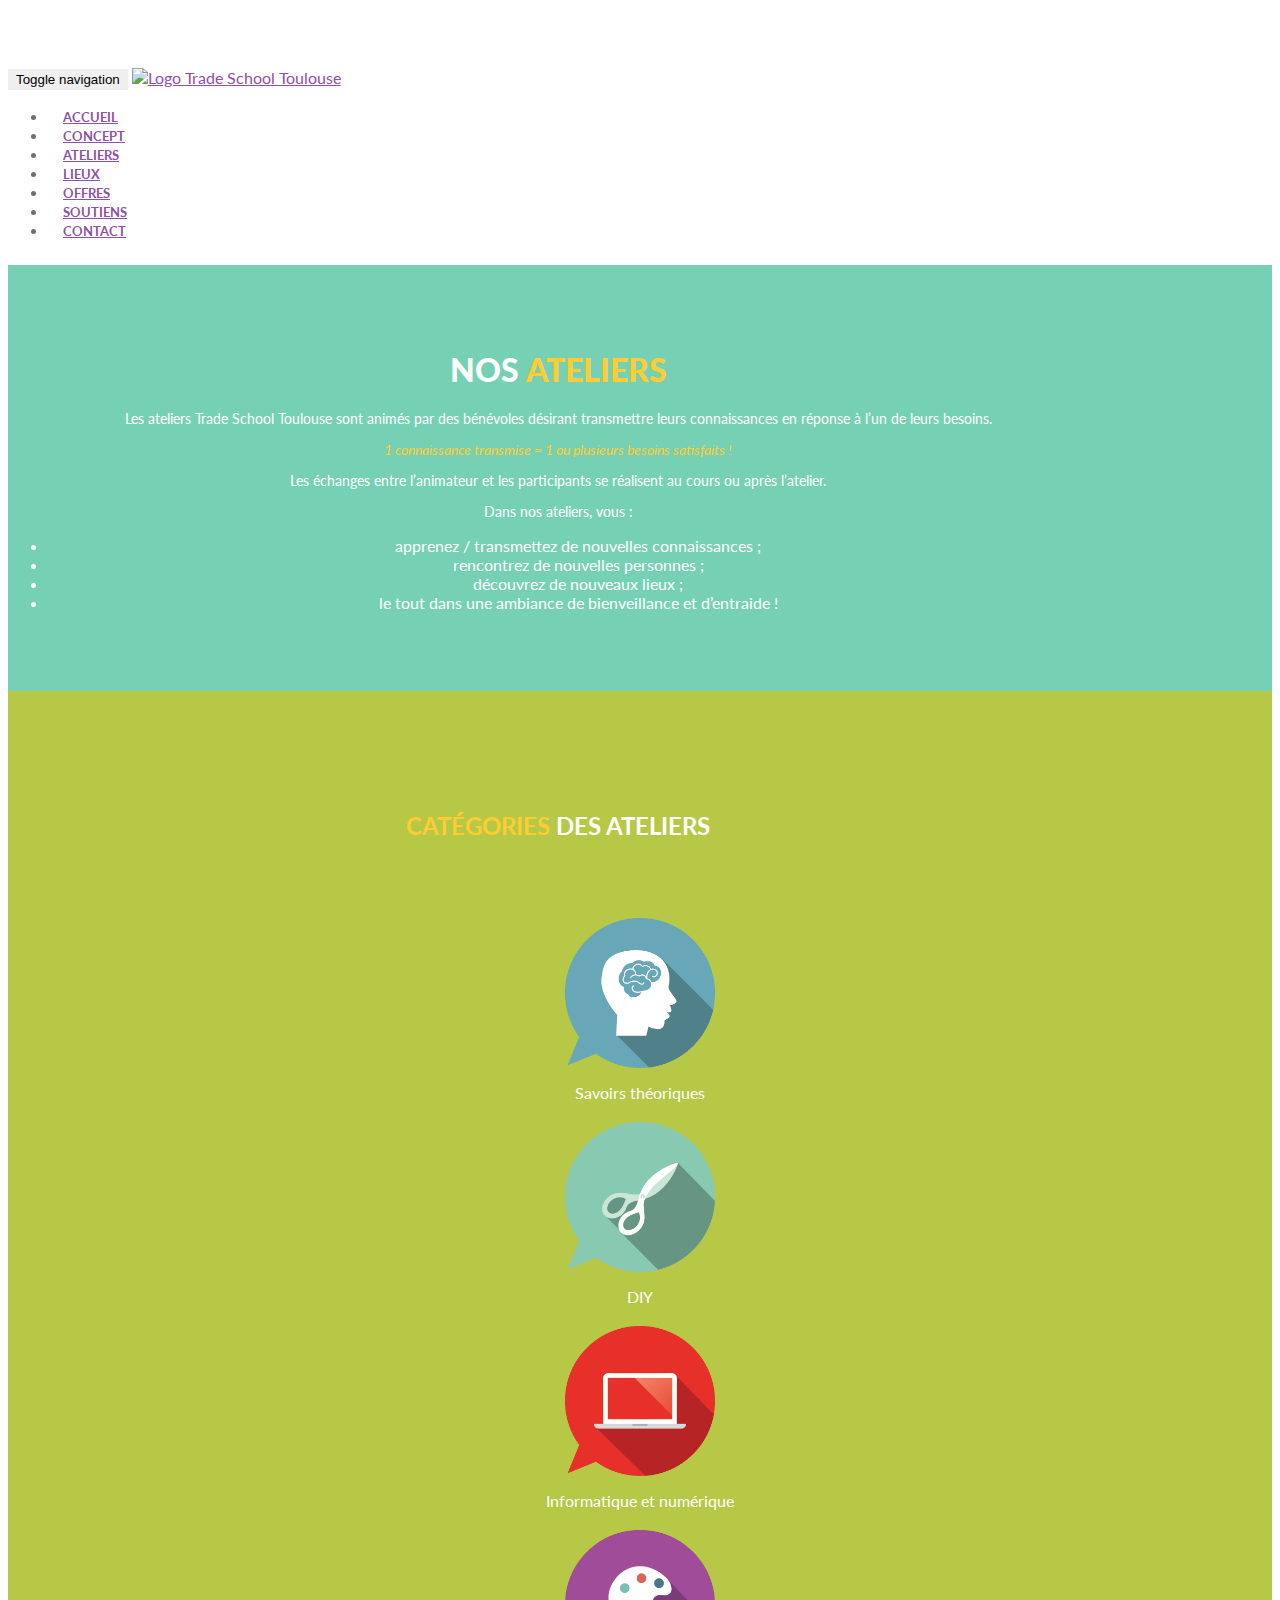
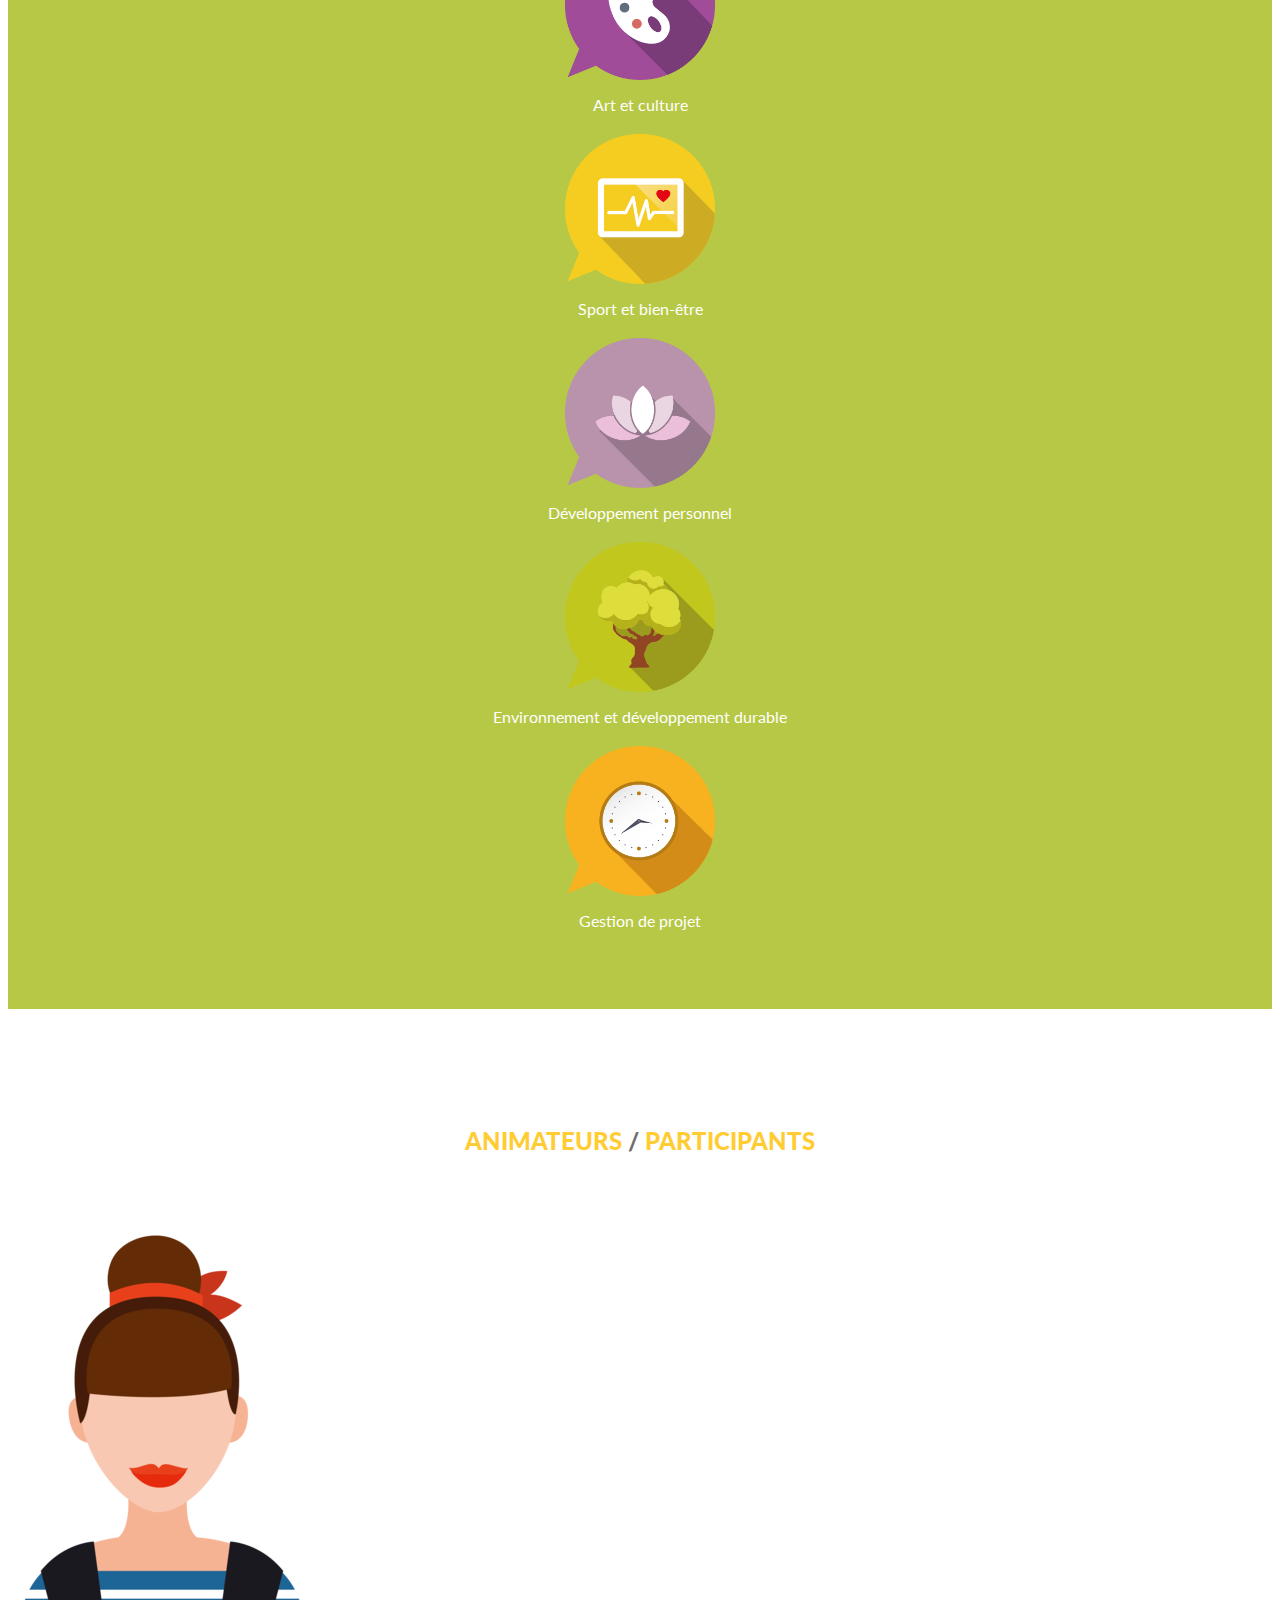
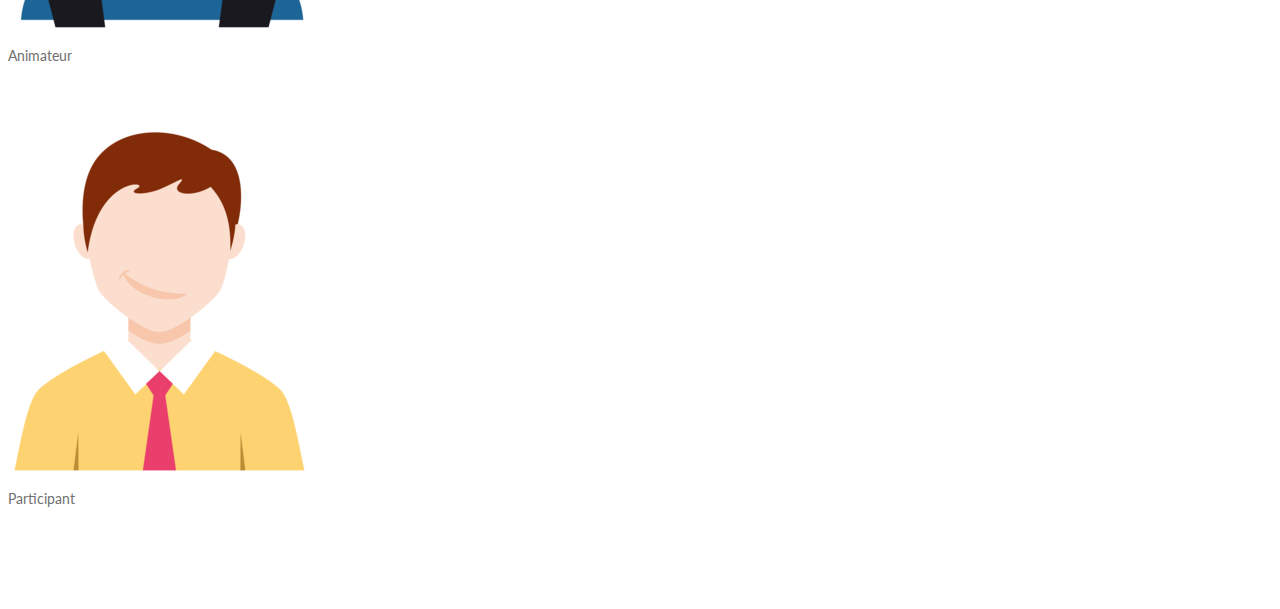
==== commit 8911ed94: "Replace images" ====
--- a/static_website/ateliers.html
+++ b/static_website/ateliers.html
@@ -93,10 +93,7 @@
       <div class="row">
         <!-- row -->
         <div class="col-md-8 col-md-offset-2">
-          <img src="img/logo_TradeSchool_texte.png" class="intro-logo img-responsive" alt="Logo textuel Trade School Toulouse">
-          <div class="section-header">
-            <h2><strong>Nos <span class="highlight">ateliers</span></strong></h2>
-          </div>
+          <h1>Nos <span class="highlight">ateliers</span></h1>
           <p>Les ateliers Trade School Toulouse sont animés par des bénévoles désirant transmettre leurs connaissances en réponse à l’un de leurs besoins.</p>
           <p class="highlight"><em>1 connaissance transmise = 1 ou plusieurs besoins satisfaits&nbsp;!</em></p>
           <p>Les échanges entre l’animateur et les participants se réalisent au cours ou après l’atelier.</p>
@@ -115,8 +112,7 @@
   <div id="tf-text">
     <div class="container">
       <div class="section-header">
-        <h2><strong><span class=
-        "highlight">Catégories</span> des ateliers</strong></h2>
+        <h2><span class= "highlight">Catégories</span> des ateliers</h2>
       </div>
     </div>
     <div class="container-fluid">
@@ -230,7 +226,7 @@
               <!-- Hover Description -->
               <p>Vous transmettez vos connaissances aux participants et vous leur présentez votre liste de demandes.</p>
             </div><!-- End Hover Description -->
-            <img src="img/team/01.jpg" alt="..." class=
+            <img src="img/animateur.png" alt="..." class=
             "img-responsive center-block"> <!-- Team Image -->
             <div class="team-detail text-center">
               <p class="text-uppercase">Animateur</p>
@@ -246,7 +242,7 @@
               <!-- Hover Description -->
               <p>Vous apprenez de nouvelles connaissances et en échange vous vous engagez à répondre à une des demandes émises par l’animateur.</p>
             </div><!-- End Hover Description -->
-            <img src="img/team/02.jpg" alt="..." class=
+            <img src="img/participant.png" alt="..." class=
             "img-responsive center-block"> <!-- Team Image -->
             <div class="team-detail text-center">
               <p class="text-uppercase">Participant</p>
--- a/static_website/css/style.css
+++ b/static_website/css/style.css
@@ -22,7 +22,7 @@
 h1 small { text-transform: lowercase }
 h2 {
     line-height: 24px;
-    font-weight: 300;
+    font-weight: 700;
 }
 h5 { font-size: 16px }
 p { font-size: 14px }
@@ -131,7 +131,7 @@
 #tf-header .breadcrumb > li a { color: #ffffff }
 /* Home Style */
 #tf-home {
-    background: url(../img/bg.jpg);
+    background: url(../img/image_accueil_site_tst-small.png);
     background-size: cover;
     background-position: center;
     background-attachment: fixed;
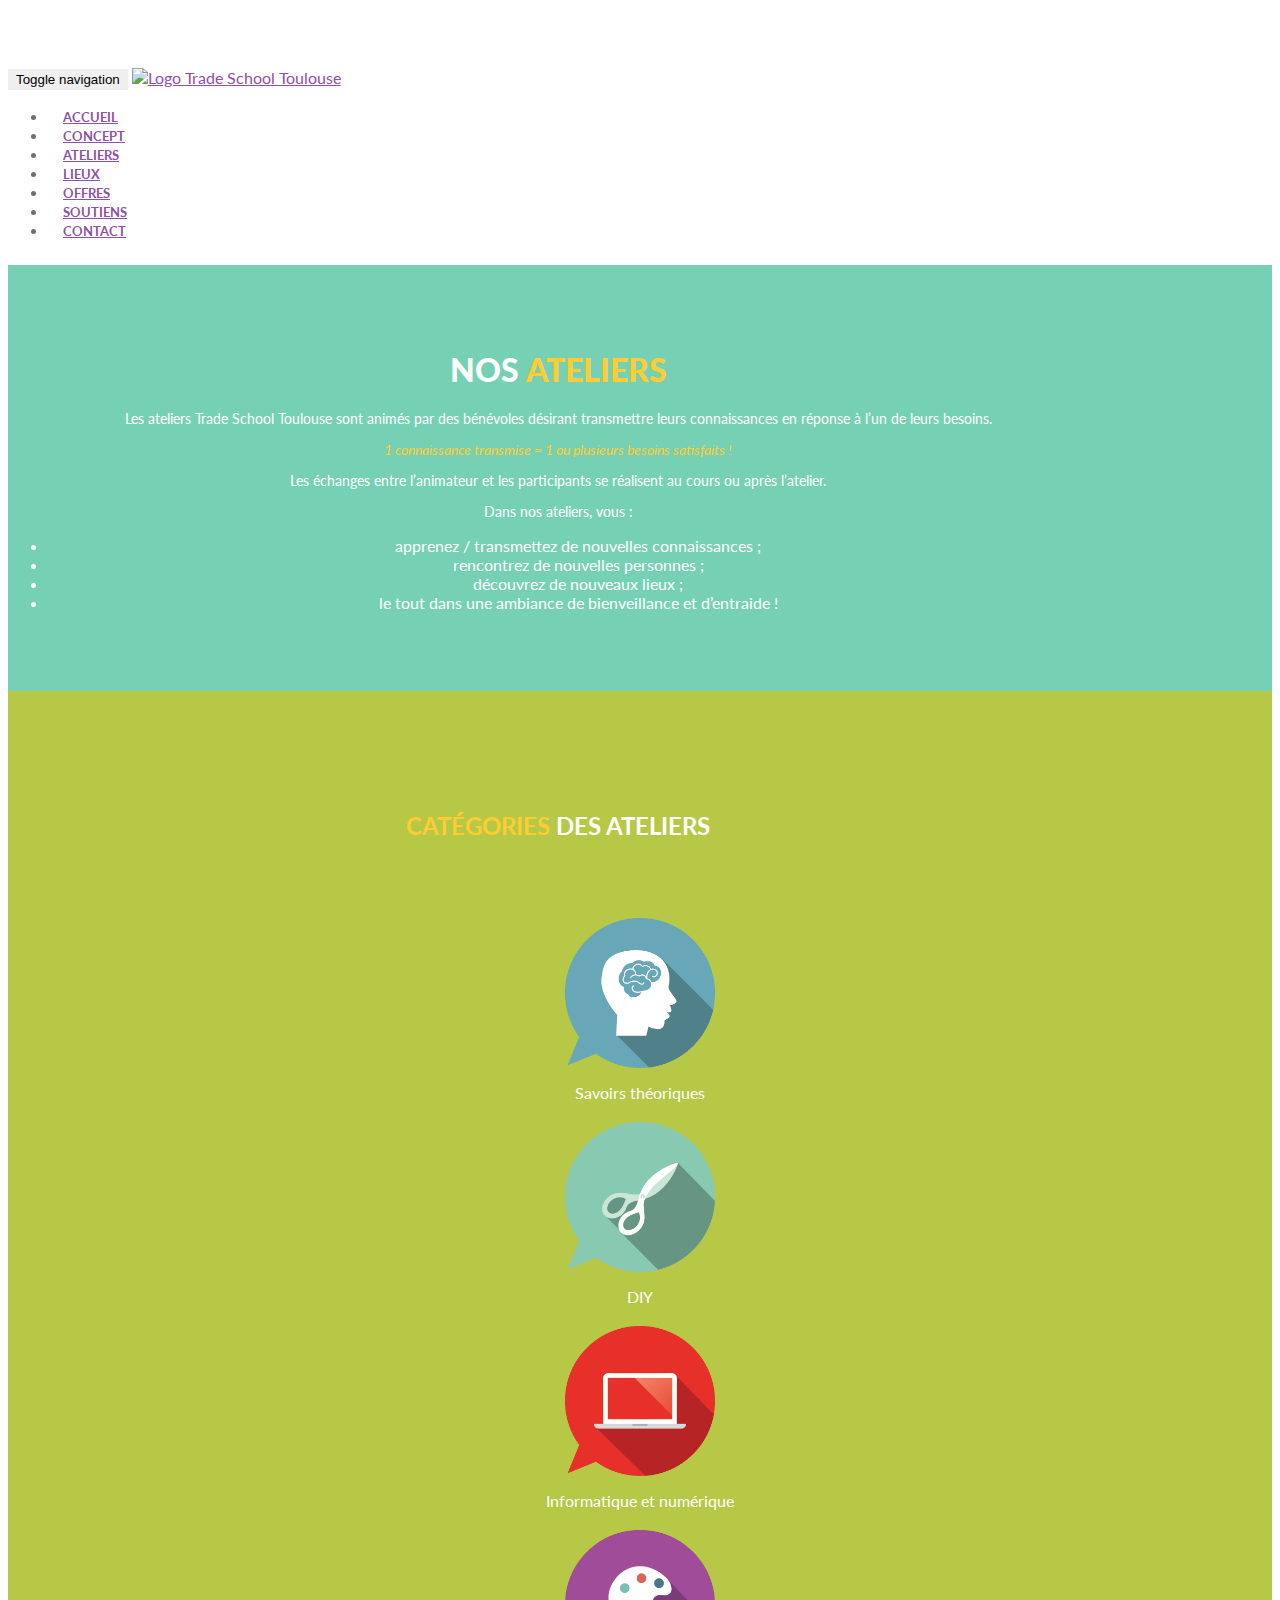
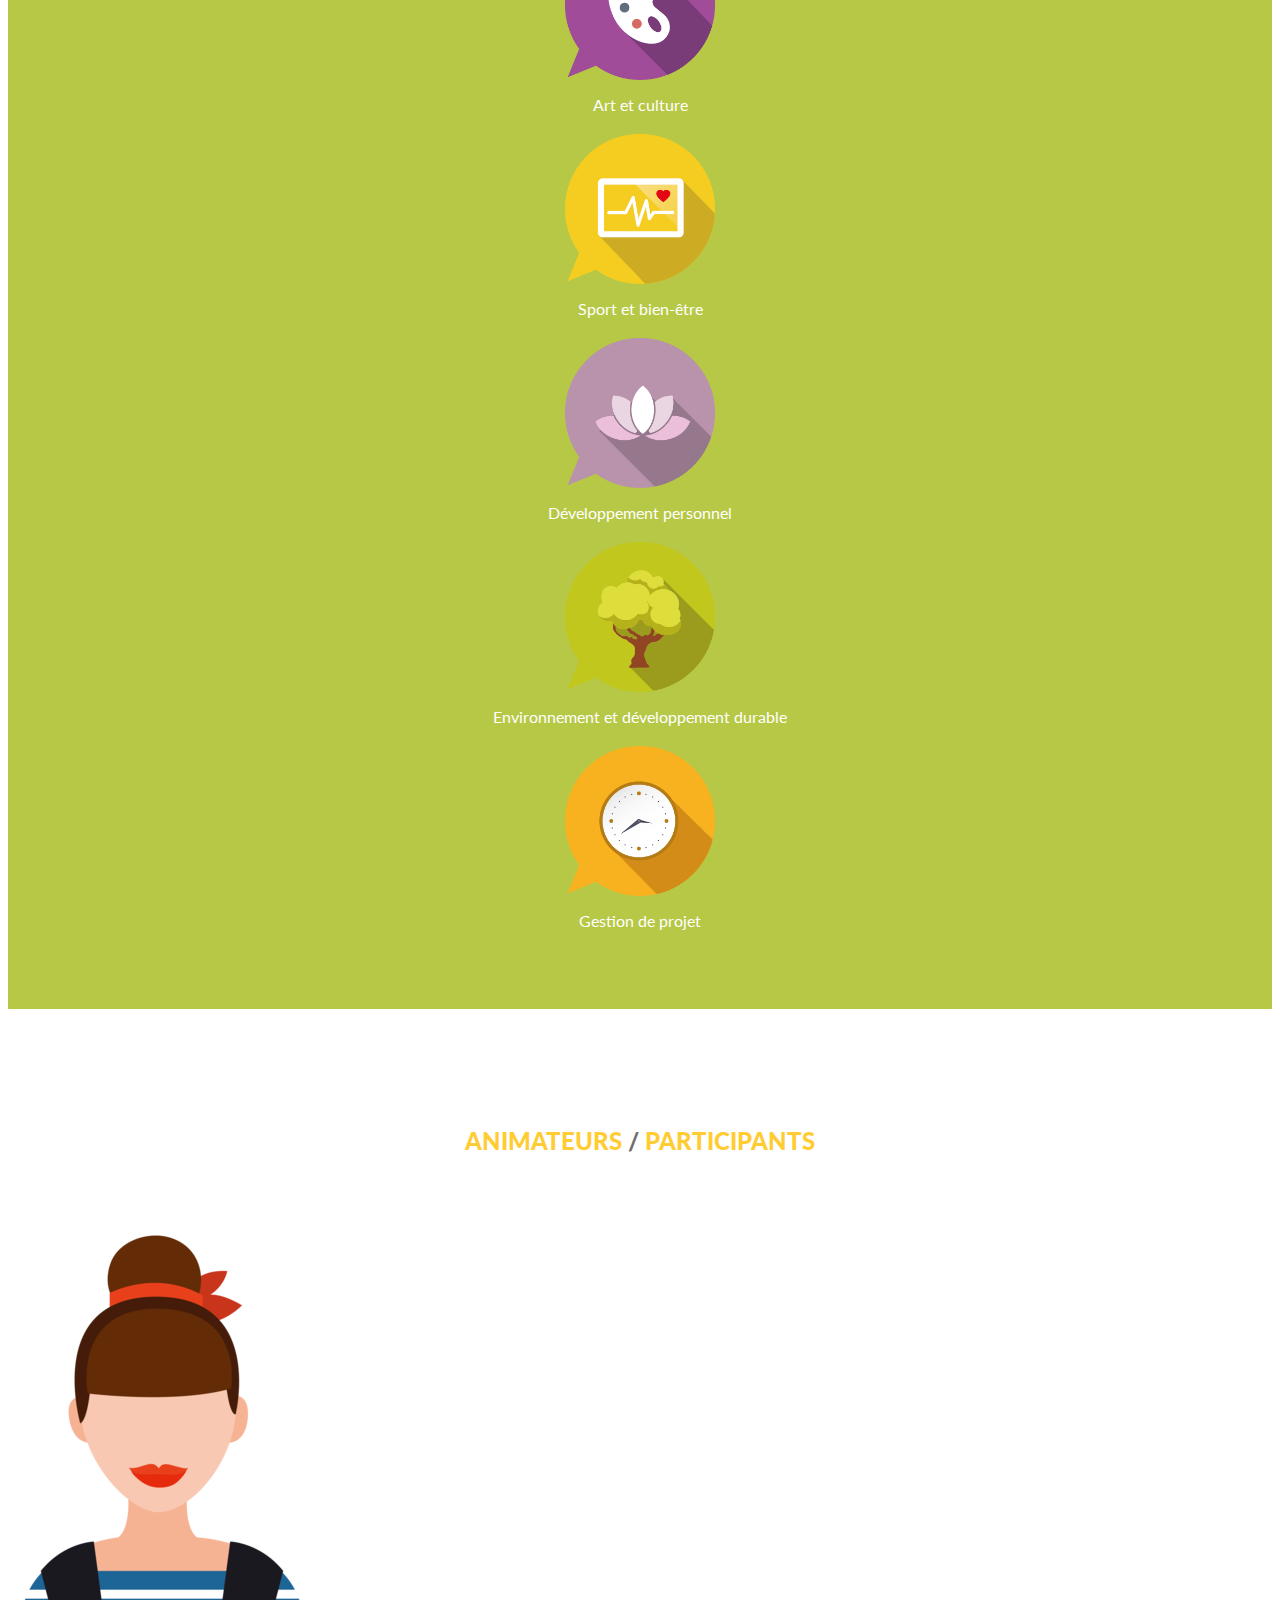
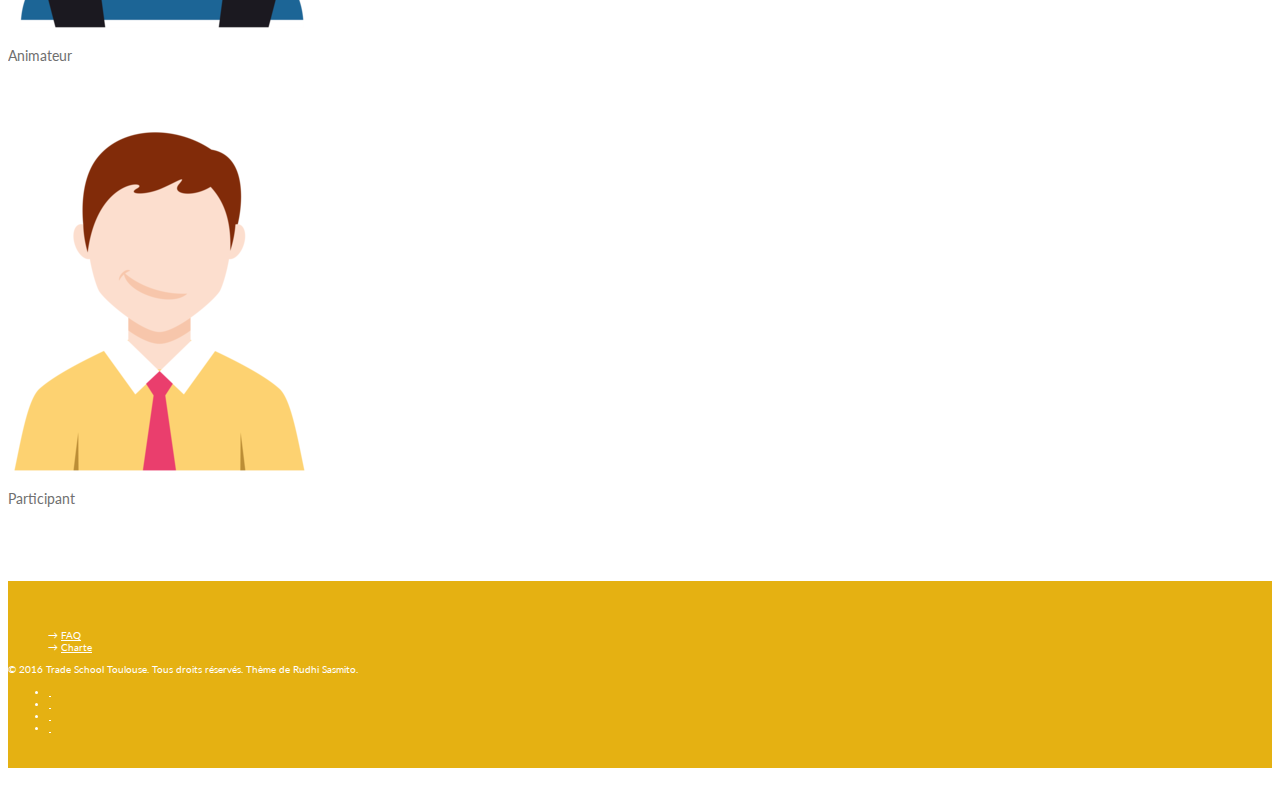
==== commit c6653abe: "Add footer" ====
--- a/static_website/ateliers.html
+++ b/static_website/ateliers.html
@@ -53,7 +53,7 @@
         data-toggle="collapse" data-target=
         "#bs-example-navbar-collapse-1"><span class=
         "sr-only">Toggle navigation</span></button> <a class=
-        "navbar-brand" href="#"><img src=
+        "navbar-brand" href="index.html"><img src=
         "img/logo_TradeSchool_01.png" alt=
         "Logo Trade School Toulouse"></a>
       </div>
@@ -77,10 +77,10 @@
             <a href="offres.html" class="scroll">Offres</a>
           </li>
           <li>
-            <a href="#" class="scroll">Soutiens</a>
-          </li>
-          <li>
-            <a href="#" class="scroll">Contact</a>
+            <a href="soutiens.html" class="scroll">Soutiens</a>
+          </li>
+          <li>
+            <a href="contact.html" class="scroll">Contact</a>
           </li>
         </ul>
       </div><!-- /.navbar-collapse -->
@@ -252,6 +252,41 @@
       </div><!-- end team carousel wrapper -->
     </div><!-- container -->
   </div><!-- Why Us/Features Section -->
+  <div id="tf-footer">
+    <div class="container">
+      <div class="pull-left">
+        <!-- container -->
+        <ul id="foot-nav">
+          <li><a href="#">FAQ</a></li>
+          <li><a href="#">Charte</a></li>
+        </ul>
+        <p>© 2016 Trade School Toulouse. Tous droits réservés.
+        Thème de Rudhi Sasmito.</p><!-- copyright text here-->
+      </div>
+      <ul class="list-inline social pull-right">
+        <li>
+          <a href="https://www.facebook.com/tradeschooltoulouse/">
+            <i class="fa fa-facebook">&nbsp;</i>
+          </a>
+        </li><!-- Change # With your FB Link -->
+        <li>
+          <a href="https://twitter.com/hashtag/TradeSchoolToulouse">
+            <i class="fa fa-twitter">&nbsp;</i>
+          </a>
+        </li><!-- Change # With your Twitter Link -->
+        <li>
+          <a href="https://plus.google.com/u/0/+TradeSchoolToulouse">
+            <i class="fa fa-google-plus">&nbsp;</i>
+          </a>
+        </li><!-- Change # With your Google Plus Link -->
+        <li>
+          <a href="https://www.instagram.com/tradeschooltoulouse/">
+            <i class="fa fa-instagram">&nbsp;</i>
+          </a>
+        </li><!-- Change # With your Dribbble Link -->
+      </ul>
+    </div><!-- end container -->
+  </div>
 <!-- jQuery (necessary for Bootstrap's JavaScript plugins) -->
   <script src=
   "https://ajax.googleapis.com/ajax/libs/jquery/1.11.1/jquery.min.js">
--- a/static_website/css/style.css
+++ b/static_website/css/style.css
@@ -37,6 +37,9 @@
 }
 figure {
   margin: 1rem;
+}
+q {
+  font-style: italic;
 }
 .highlight { color: #ffcc33 }
 .clearfix:after {
@@ -1024,9 +1027,22 @@
     padding: 3% 0 2% 0;
     background-color: #e5b112;
     color: #ffffff;
+    font-size: 10px;
+}
+#tf-footer a {
+    color: #ffffff;
+}
+#tf-footer p {
+    font-size: 10px;
+}
+#tf-footer ul#foot-nav {
+  list-style: none;
+}
+#tf-footer ul#foot-nav li:before {
+    content: "\2192 \0020";
 }
 ul.social li a i {
-    font-size: 18px;
+    font-size: 10px;
     background: transparent;
     width: 32px;
     height: 32px;
